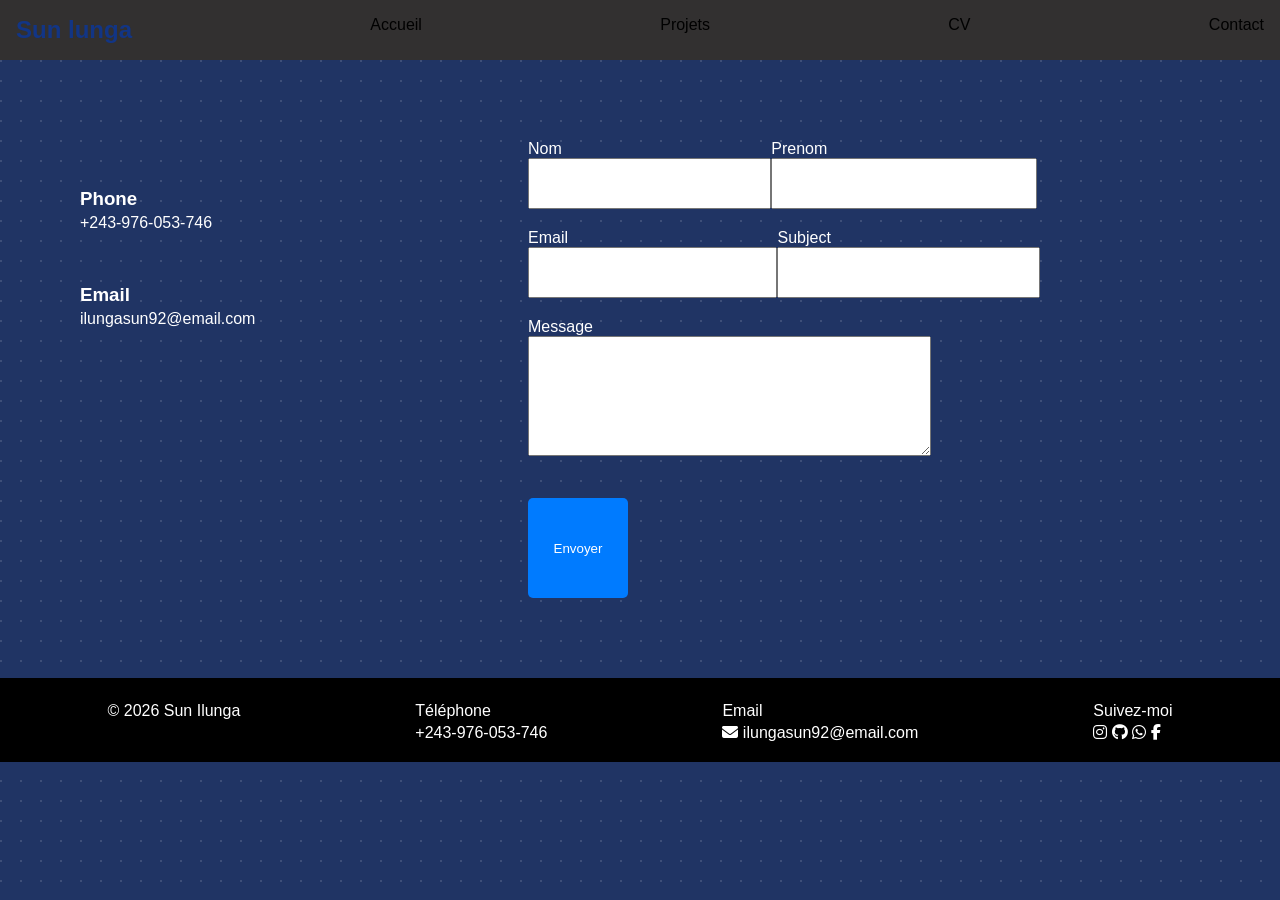
==== contact.html @ 7bef2a4d "Rename Contact.html to contact.html" ====
<!DOCTYPE html>
<html lang="fr">
<head>
    <meta charset="UTF-8">
    <meta name="viewport" content="width=device-width, initial-scale=1.0">
     <link rel="stylesheet" href="style.css">
    <link rel="stylesheet" href="https://cdnjs.cloudflare.com/ajax/libs/font-awesome/6.5.0/css/all.min.css">
    <title>Contact</title>
</head>
<body>
      <header>
    
    <div class="nav">
    <nav>
        <h1>Sun lunga</h1>
        
   <a href="index.html">Accueil</a>
    <a href="projets.html">Projets</a>
    <a href="cv.html">CV</a>
    <a href="contact.html">Contact</a>
        </nav>
    </div>
</header>
<section class="contact-container">

    <!-- LEFT -->
    <div class="contact-info">
        <h3>Phone</h3>
        <p>+243-976-053-746</p>

        <h3>Email</h3>
        <p>ilungasun92@email.com</p>
    </div>

    <!-- RIGHT -->
    <div class="contact-form">
        <div class="row">
            <div>
                <label>Nom</label>
                <input type="text">
            </div>
            <div>
                <label>Prenom</label>
                <input type="text">
            </div>
        </div>

        <div class="row">
            <div>
                <label>Email</label>
                <input type="text">
            </div>
            <div>
                <label>Subject</label>
                <input type="text">
            </div>
        </div>

        <label>Message</label>
        <textarea></textarea>

        <button>Envoyer</button>
    </div>

</section>

<footer>
   <p>© 2026 Sun Ilunga</p>
     <div>
    <p>Téléphone</p>
    <span>+243-976-053-746</span>
  </div>

  <div>
    <p>Email</p>
  <a href="mailto:ilungasun92@email.com">
    <i class="fa-solid fa-envelope"></i> ilungasun92@email.com
  </a>
  </div>

  <div>
    <p>Suivez-moi</p>
    <div class="socials">
   <a href="https://instagram.com/tonprofil" target="_blank" class="icon instagram">
            <i class="fab fa-instagram"></i>
        </a>

        <a href="https://github.com/Sunilunga" target="_blank" class="icon github">
            <i class="fab fa-github"></i>
        </a>
    <a href="https://wa.me/2430976053746" target="_blank" class="icon whatsapp">
            <i class="fab fa-whatsapp"></i>
        </a>

        <a href="https://facebook.com/SUN ILUNGA" target="_blank" class="icon facebook">
            <i class="fab fa-facebook-f"></i>
        </a>
</footer>

    
</body>
</html>
---- style.css ----
* {
  margin: 0;
  padding: 0;
  box-sizing: border-box;
}

.burger {.nav-links a {
    margin-left: 20px;
    text-decoration: none;
    color: white;
}
    display: none;
    font-size: 25px;
    cursor: pointer;
}
@media (max-width: 768px) {

    .nav-links {
        display: none;
        flex-direction: column;
        background-color: #111;
        position: absolute;
        top: 60px;
        right: 0;
        width: 200px;
        padding: 20px;
    }

    .nav-links a {
        margin: 10px 0;
    }

    .burger {
        display: block;
    }

    .nav-links.active {
        display: flex;
    }
}


body {
  font-family: Arial, sans-serif;
    background: var(--bg);
  color: var(--text);
} 

nav {
  display: flex;
  justify-content: space-between;
  padding: 1rem;
  background: #323030;
  color: black;

  }
nav ul {
  display: flex;
  gap: 1rem;
  list-style: none;
}
nav a{
      text-decoration: none;
      color: black;
      transition: 0.3s;
    }
nav a:hover {
color: blue;
}
.hero {
  display: flex;
  align-items: flex-start
  justify-content: space-around;
  padding: 6rem;
  background: #eee;
  color: black;
}
.left img {
   width: 25rem;
  height: 25rem;       /* important pour un cercle parfait */
  border-radius: 50%;  /* rend l'image ronde */
  object-fit: cover;   /* évite que l'image soit déformée */
}

 .btn {
  width: 8rem;
  height: 8rem;
  border-radius: 50%;
  display: flex;
  align-items: center;
  justify-content: center;
  text-align: center;
  font-weight: bold;
  cursor: pointer;
  transition: 0.3s;
  flex-direction: column;
}
.cv {
  background: orange;
  color: white;
}

.projets {
  background: red;
  color: white;
}

.contact {
  background: lightblue;
  color: white;
}
.buttons {
  display: flex;
  align-items: center;
  gap: 20px; /* espace entre les boutons */
  margin-top: 20px;
}
.btn:hover {
  transform: scale(1.1);
}
footer {
  background: black;
  color: white;
  display: flex;
  justify-content: space-around;
  padding: 20px;
}
footer a {
  color: white;
  text-decoration: none;
  transition: 0.3s;
}

footer a:hover {
  color: orange;
}
@media (max-width: 550px) {
  .hero {
    flex-direction: column;
    text-align: center;
  }
}
@media (prefers-color-scheme: light) {
  body {
    background: #fff;
    color: #000;
  }
}
@media (max-width: 300px) {
  .hero {
    flex-direction: column;
    text-align: center;
  }
  body {
    margin: 0;
    font-family: Arial, sans-serif;
    background-color: #2b2b2b;
}
}.container {
    background-color: ;
    margin: 4rem auto;
    padding: 1rem 20px 20px 10px;
    width: 90%;
     line-height: 1.6;
    letter-spacing: 0.3px;
}
.top {
    display: flex;
    justify-content: space-between;
    align-items: center;
}
.name {
    font-size: 1rem;
    color: gray;
    }
    h2, h3 {
    margin-top: 3rem;
    }
    p {
    line-height: 1.6;
}

ul {
    padding-left: 2rem;
}
body {
    background-color: #203464;
    background-image: radial-gradient(circle at 1px 1px, #ffffff22 1px, transparent 0);
    background-size: 20px 20px;
    color: white;
}
.contact-container {
    display: flex;
    justify-content: space-between;
    padding: 5rem;
}

.contact-info {
    width: 30%;
}

.contact-form {
    width: 60%;
}

.row {
    display: flex;
    gap: 2remx;
    margin-bottom: 20px;
}

input {
    width: 100%;
    padding: 1rem;
}

textarea {
    width: 60%;
    height: 120px;
    display: block;
    margin-bottom: 2rem;
}
button {
    width: 100px;
    height: 100px;
    border-radius: 50%;
    background-color: orange;
    border: none;
    cursor: pointer;
}
h1{
  color: #123585;
}
.skills {
    background: linear-gradient(145deg, #020617, #020c1b);
    padding: 40px;
    border-radius: 20px;
    color: white;
    width: 80%;
    margin: 50px auto;
    box-shadow: 0 0 30px rgba(0,0,0,0.5);
}

.skills-header {
    display: flex;
    align-items: center;
    gap: 15px;
    margin-bottom: 30px;
}


.skill {
    margin-bottom: 25px;
}

.skill-top {
    display: flex;
    justify-content: space-between;
    margin-bottom: 8px;
}

.progress {
    width: 100%;
    height: 8px;
    background: #1e293b;
    border-radius: 10px;
    overflow: hidden;
}
.progress-bar {
    height: 100%;
    background: #0ea5e9;
    border-radius: 10px;
    animation: load 2s ease forwards;
}

.html { width: 75%; }
.js { width: 5%; }
.node { width: 5%; }
.sql { width: 5%; }


@keyframes load {
    from {
        width: 0;
    }
}

.skills-double {
    display: flex;
    gap: 3rem;
    width: 90%;
    margin: 5rem auto;
}


.box {
    flex: 1;
    background: linear-gradient(145deg, #020617, #020c1b);
    padding: 30px;
    border-radius: 20px;
    color: white;
    box-shadow: 0 0 30px rgba(0,0,0,0.5);
}


.icon.purple {
    background: #7e22ce;
}

.icon.pink {
    background: #ec4899;
}


.progress-bar.purple {
    background: #9333ea;
}

.progress-bar.pink {
    background: #ec4899;
}

.w85 { width: 85%; }
.w80 { width: 80%; }
.w75 { width: 75%; }
.w65 { width: 65%; }
.w60 { width: 60%; }
.w40 { width: 40%; }
.w30 { width: 30%; }
.w5  { width: 5%; }


@media (max-width: 768px) {
    .skills-double {
        flex-direction: column;
    }
}
.project {
  background-color: rgb(7, 7, 44);
  margin: 20px auto;
  padding: 20px;
  border-radius: 8px;
  width: 80%;
  text-align: center;
}
.project img {
  max-width: 100%;
  border-radius: 5px;
}

button {
  background-color: #007bff;
  color: white;
  border: none;
  padding: 10px 15px;
  margin-top: 10px;
  border-radius: 5px;
  cursor: pointer;
}

button:hover {
  background-color: #0056b3;
}
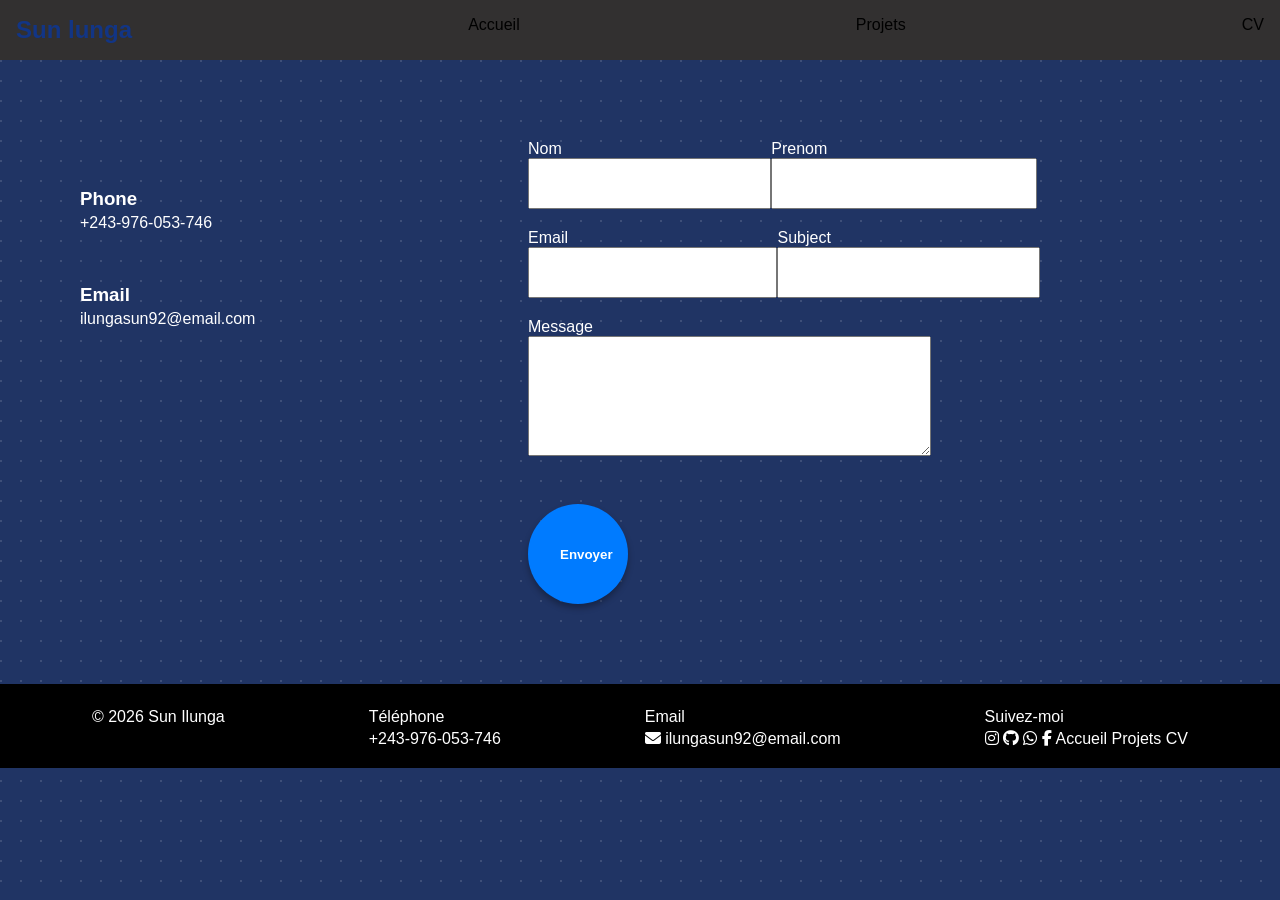
==== commit 45b6e87e: "fix portfolio structure" ====
--- a/contact.html
+++ b/contact.html
@@ -17,7 +17,6 @@
    <a href="index.html">Accueil</a>
     <a href="projets.html">Projets</a>
     <a href="cv.html">CV</a>
-    <a href="contact.html">Contact</a>
         </nav>
     </div>
 </header>
@@ -95,6 +94,12 @@
         <a href="https://facebook.com/SUN ILUNGA" target="_blank" class="icon facebook">
             <i class="fab fa-facebook-f"></i>
         </a>
+        <a href="index.html">Accueil</a>
+    <a href="projets.html">Projets</a>
+    <a href="cv.html">CV</a>
+        </nav>
+
+        </div>
 </footer>
 
     
--- a/style.css
+++ b/style.css
@@ -3,39 +3,27 @@
   padding: 0;
   box-sizing: border-box;
 }
-
-.burger {.nav-links a {
-    margin-left: 20px;
-    text-decoration: none;
-    color: white;
-}
-    display: none;
-    font-size: 25px;
-    cursor: pointer;
-}
-@media (max-width: 768px) {
-
-    .nav-links {
-        display: none;
-        flex-direction: column;
-        background-color: #111;
-        position: absolute;
-        top: 60px;
-        right: 0;
-        width: 200px;
+@media (max-width: 768px) {
+
+    .container {
+        width: 95%;
         padding: 20px;
     }
 
-    .nav-links a {
-        margin: 10px 0;
-    }
-
-    .burger {
-        display: block;
-    }
-
-    .nav-links.active {
-        display: flex;
+    section {
+        padding: 4rem 2remx;
+    }
+}
+
+@media (max-width: 768px) {
+
+    .skills {
+        width: 95%;
+        padding: 20px;
+    }
+
+    .skills-double {
+        flex-direction: column;
     }
 }
 
@@ -77,9 +65,9 @@
 }
 .left img {
    width: 25rem;
-  height: 25rem;       /* important pour un cercle parfait */
-  border-radius: 50%;  /* rend l'image ronde */
-  object-fit: cover;   /* évite que l'image soit déformée */
+  height: 25rem;       
+  border-radius: 50%; 
+  object-fit: cover;   
 }
 
  .btn {
@@ -228,6 +216,35 @@
     border: none;
     cursor: pointer;
 }
+
+
+@media (max-width: 768px) {
+
+    .contact-container {
+        flex-direction: column;
+        gap: 30px;
+    }
+
+    .contact-info,
+    .contact-form {
+        width: 100%;
+    }
+
+    .row {
+        flex-direction: column;
+    }
+
+    textarea {
+        width: 100%;
+    }
+
+    button {
+        width: 8rem;
+        height: 8rem;
+        margin: auto;
+        display: block;
+    }
+}
 h1{
   color: #123585;
 }
@@ -263,7 +280,7 @@
     width: 100%;
     height: 8px;
     background: #1e293b;
-    border-radius: 10px;
+    border-radius: 1rem;
     overflow: hidden;
 }
 .progress-bar {
@@ -320,14 +337,13 @@
     background: #ec4899;
 }
 
-.w85 { width: 85%; }
+.w85 { width: 8%; }
 .w80 { width: 80%; }
 .w75 { width: 75%; }
 .w65 { width: 65%; }
 .w60 { width: 60%; }
 .w40 { width: 40%; }
-.w30 { width: 30%; }
-.w5  { width: 5%; }
+.w30  { width: 30%; }
 
 
 @media (max-width: 768px) {
@@ -337,27 +353,69 @@
 }
 .project {
   background-color: rgb(7, 7, 44);
-  margin: 20px auto;
-  padding: 20px;
+  margin: 2rem auto;
+  padding: 2rem;
   border-radius: 8px;
-  width: 80%;
+  width: 35%;
   text-align: center;
 }
 .project img {
   max-width: 100%;
-  border-radius: 5px;
-}
-
+  border-radius: 1rem;
+}
 button {
   background-color: #007bff;
   color: white;
   border: none;
-  padding: 10px 15px;
-  margin-top: 10px;
-  border-radius: 5px;
+  padding: 1rem 2rem;
+  margin-top: 1rem;
+  border-radius: 5rem; /
   cursor: pointer;
+  font-weight: bold;
+ 
+  box-shadow: 0 4px 6px rgba(0,0,0,0.3);
 }
 
 button:hover {
   background-color: #0056b3;
+  transform: scale(1.05); /* petit zoom au survol */
+}
+
+
+
+@media (max-width: 768px) {
+
+    .footer {
+        flex-direction: column;
+        text-align: center;
+        gap: 1rem;
+    }
+}
+.burger {
+    display: none;
+    font-size: 2rem;
+    cursor: pointer;
+}
+
+/* mobile */
+@media (max-width: 768px) {
+
+    .nav-links {
+        display: none;
+        flex-direction: column;
+        background: #111;
+        position: absolute;
+        top: 60px;
+        right: 0;
+        width: 200px;
+        padding: 20px;
+    }
+
+    .nav-links.active {
+        display: flex;
+    }
+
+    .burger {
+        display: block;
+    }
 }
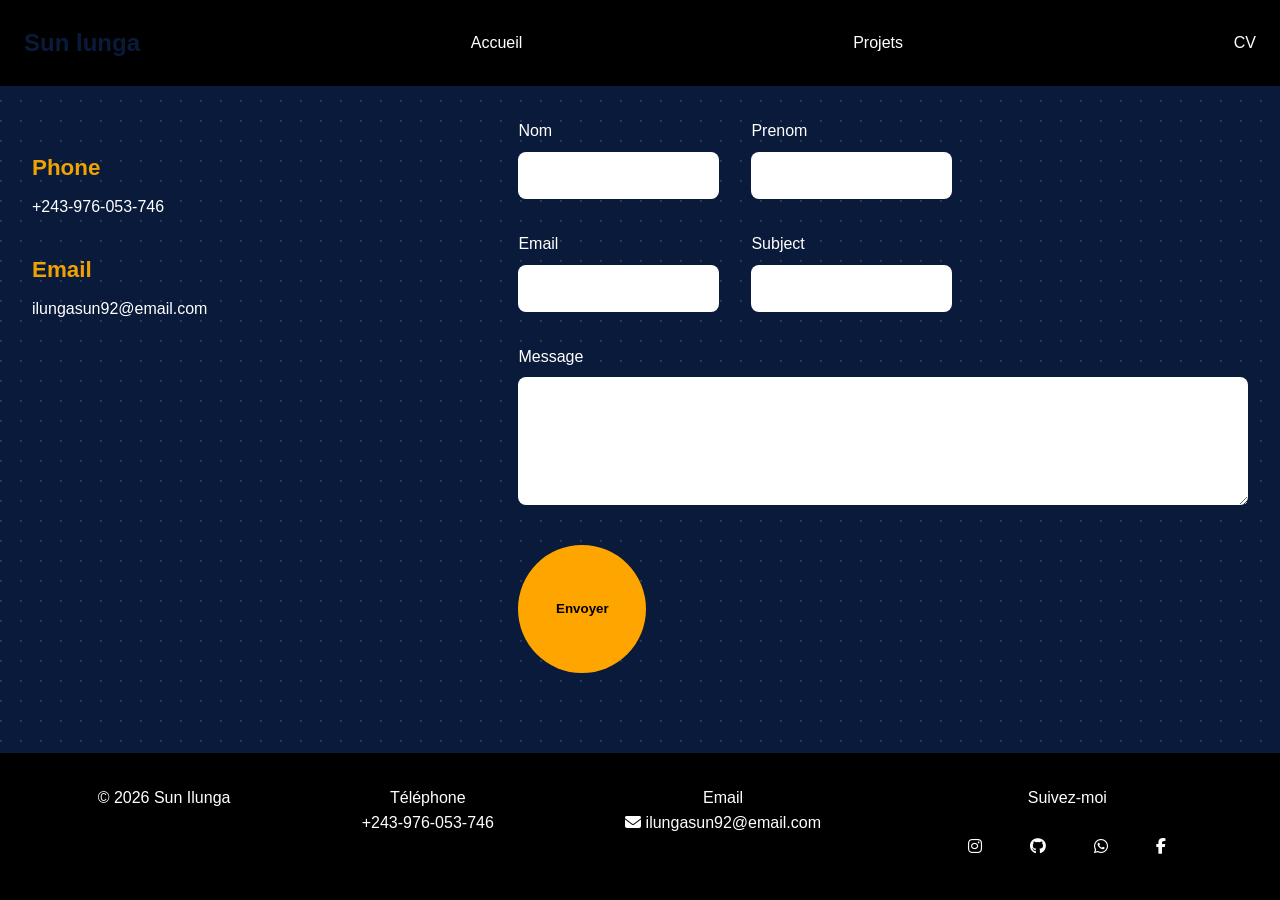
==== commit 68b8c443: "Improve responsive design: fix projects button, CV progress bars, and contact footer" ====
--- a/contact.html
+++ b/contact.html
@@ -94,9 +94,7 @@
         <a href="https://facebook.com/SUN ILUNGA" target="_blank" class="icon facebook">
             <i class="fab fa-facebook-f"></i>
         </a>
-        <a href="index.html">Accueil</a>
-    <a href="projets.html">Projets</a>
-    <a href="cv.html">CV</a>
+       
         </nav>
 
         </div>
--- a/style.css
+++ b/style.css
@@ -2,44 +2,22 @@
   margin: 0;
   padding: 0;
   box-sizing: border-box;
-}
-@media (max-width: 768px) {
-
-    .container {
-        width: 95%;
-        padding: 20px;
-    }
-
-    section {
-        padding: 4rem 2remx;
-    }
-}
-
-@media (max-width: 768px) {
-
-    .skills {
-        width: 95%;
-        padding: 20px;
-    }
-
-    .skills-double {
-        flex-direction: column;
-    }
-}
-
-
+
+}
 body {
   font-family: Arial, sans-serif;
-    background: var(--bg);
-  color: var(--text);
-} 
+  background-color: #0a1a3a;
+  color: white;
+  line-height: 1.6;
+   background-image: radial-gradient(circle at 1px 1px, #ffffff22 1px, transparent 0);
+  background-size: 20px 20px; 
+}
 
 nav {
   display: flex;
   justify-content: space-between;
   padding: 1rem;
   background: #323030;
-  color: black;
 
   }
 nav ul {
@@ -55,9 +33,12 @@
 nav a:hover {
 color: blue;
 }
+h1{
+  color: #0a1a3a;
+}
 .hero {
   display: flex;
-  align-items: flex-start
+  align-items: flex-start;
   justify-content: space-around;
   padding: 6rem;
   background: #eee;
@@ -69,50 +50,66 @@
   border-radius: 50%; 
   object-fit: cover;   
 }
-
- .btn {
+.buttons {
+  display: flex;
+  align-items: center;
+  gap: 2rem;
+  margin-top: 2rem;
+}
+
+.btn {
   width: 8rem;
   height: 8rem;
   border-radius: 50%;
   display: flex;
   align-items: center;
   justify-content: center;
-  text-align: center;
+  color: black;
+  text-decoration: none;
   font-weight: bold;
-  cursor: pointer;
-  transition: 0.3s;
-  flex-direction: column;
-}
-.cv {
-  background: orange;
-  color: white;
-}
-
-.projets {
-  background: red;
-  color: white;
-}
-
-.contact {
-  background: lightblue;
-  color: white;
-}
-.buttons {
-  display: flex;
-  align-items: center;
-  gap: 20px; /* espace entre les boutons */
-  margin-top: 20px;
-}
+  transition: transform 0.3s;
+}
+.btn-yellow {
+  background: #EEA302;
+}
+
+.btn-red {
+  background: #E13B25;
+  color: white;
+}
+
+.btn-blue {
+  background: #80D8DA;
+  color: white;
+}
+
 .btn:hover {
   transform: scale(1.1);
 }
+
+.nav-links {
+  display: flex;
+  gap: 1rem;
+  width: 100%;
+
+}
+
+.burger {
+  display: none;
+  font-size: 2rem;
+  cursor: pointer;
+  color: white;
+}
 footer {
   background: black;
   color: white;
   display: flex;
   justify-content: space-around;
-  padding: 20px;
-}
+  flex-wrap: wrap;
+  padding: 2rem;
+  text-align: center;
+}
+
 footer a {
   color: white;
   text-decoration: none;
@@ -122,300 +119,523 @@
 footer a:hover {
   color: orange;
 }
-@media (max-width: 550px) {
-  .hero {
-    flex-direction: column;
-    text-align: center;
-  }
-}
-@media (prefers-color-scheme: light) {
-  body {
-    background: #fff;
-    color: #000;
-  }
-}
-@media (max-width: 300px) {
-  .hero {
-    flex-direction: column;
-    text-align: center;
-  }
-  body {
-    margin: 0;
-    font-family: Arial, sans-serif;
-    background-color: #2b2b2b;
-}
-}.container {
-    background-color: ;
-    margin: 4rem auto;
-    padding: 1rem 20px 20px 10px;
-    width: 90%;
-     line-height: 1.6;
-    letter-spacing: 0.3px;
-}
-.top {
-    display: flex;
-    justify-content: space-between;
-    align-items: center;
-}
+
+.socials {
+  display: flex;
+  gap: 1rem;
+  justify-content: center;
+  margin-top: 1rem;
+}
+nav {
+  display: flex;
+  justify-content: space-between;
+  align-items: center;
+  padding: 1.5rem;
+  background: #000;
+  color: white;
+}
+
+nav h1 {
+  font-size: 1.5rem;
+}
+
+nav a {
+  text-decoration: none;
+  color: white;
+  margin-left: 1rem;
+  transition: 0.3s;
+}
+
+nav a:hover {
+  color: #0713f1;
+}
+
+.container {
+  background: #112b57;
+  margin: 3rem auto;
+  padding: 2rem;
+  width: 90%;
+  border-radius: 1rem;
+  box-shadow: 0 0.4rem 1rem rgba(0,0,0,0.5);
+}
+
+.top h2 {
+  font-size: 2rem;
+  margin-bottom: 0.5rem;
+}
+
 .name {
-    font-size: 1rem;
-    color: gray;
-    }
-    h2, h3 {
-    margin-top: 3rem;
-    }
-    p {
-    line-height: 1.6;
+  font-size: 1rem;
+  color: #ccc;
+}
+
+
+.info p {
+  margin: 0.5rem 0;
+}
+
+
+h3 {
+  margin-top: 2rem;
+  font-size: 1.4rem;
+  color: #EEA302;
 }
 
 ul {
-    padding-left: 2rem;
-}
-body {
-    background-color: #203464;
-    background-image: radial-gradient(circle at 1px 1px, #ffffff22 1px, transparent 0);
-    background-size: 20px 20px;
-    color: white;
+  margin: 1rem 0;
+  padding-left: 2rem;
+}
+
+
+.skills {
+  background: linear-gradient(145deg, #020617, #020c1b);
+  padding: 2rem;
+  border-radius: 1rem;
+  margin: 2rem 0;
+}
+
+.skills-header {
+  display: flex;
+  align-items: center;
+  gap: 1rem;
+  margin-bottom: 1.5rem;
+}
+
+.icon {
+  color: white;
+  padding: 0.5rem 1rem;
+  border-radius: 0.5rem;
+}
+
+.skill {
+  margin-bottom: 1.5rem;
+}
+
+.skill-top {
+  display: flex;
+  justify-content: space-between;
+  margin-bottom: 0.5rem;
+}
+
+.progress {
+  width: 100%;
+  height: 0.8rem;
+  background: #1e293b;
+  border-radius: 1rem;
+  overflow: hidden;
+}
+
+.progress-bar {
+ height: 100%;
+  border-radius: 1rem;
+  transform: scaleX(0);           
+  transform-origin: left;           
+  animation: fillBar 2s ease forwards;
+}
+h2 {
+  text-align: center;
+  font-size: 2rem;
+  margin: 2rem 0;
+  color: #EEA302;
+}
+h2 {
+  text-align: center;
+  font-size: 2rem;
+  margin: 2rem 0;
+  color: #EEA302;
+}
+
+h2 {
+  text-align: center;
+  font-size: 2rem;
+  margin: 2rem 0;
+  color: #EEA302;
+}
+
+main {
+  display: flex;
+  flex-direction: column;  
+  gap: 2rem;
+  padding: 2rem;
+}
+
+.project {
+  background-color: #112b57;
+  border-radius: 1rem;
+  padding: 2rem;
+  text-align: center;
+  box-shadow: 0 0.4rem 0.8rem rgba(0,0,0,0.3);
+}
+
+.project img {
+  width: 100%;
+  max-width: 30rem;
+  border-radius: 0.8rem;
+  margin-bottom: 1rem;
+}
+
+.project h2 {
+  font-size: 1.4rem;
+  margin-bottom: 1rem;
+  color: #fff;
+}
+
+.project p {
+  font-size: 1rem;
+  margin-bottom: 1.5rem;
+}
+
+.project button {
+  background-color: #007bff;
+  color: white;
+  border: none;
+  padding: 0.8rem 2rem;
+  border-radius: 2rem;
+  font-size: 1rem;
+  cursor: pointer;
+  transition: transform 0.3s, background-color 0.3s;
+}
+
+.project button:hover {
+  background-color: #0056b3;
+  transform: scale(1.05);
 }
 .contact-container {
-    display: flex;
-    justify-content: space-between;
-    padding: 5rem;
+  display: flex;
+  justify-content: space-between;
+  gap: 2rem;     
+  padding: 2rem; 
 }
 
 .contact-info {
-    width: 30%;
+  width: 30%;
+}
+
+.contact-info h3 {
+  margin-bottom: 0.5rem;
+}
+
+.contact-info p {
+  margin-bottom: 1.5rem; 
 }
 
 .contact-form {
-    width: 60%;
+  width: 60%;
 }
 
 .row {
-    display: flex;
-    gap: 2remx;
-    margin-bottom: 20px;
-}
-
-input {
-    width: 100%;
-    padding: 1rem;
+  display: flex;
+  gap: 2rem;
+  margin-bottom: 2rem;    
+}
+
+label {
+  display: block;
+  margin-bottom: 0.5rem;
+}
+
+input, textarea {
+  width: 100%;
+  padding: 1rem;
+  border-radius: 0.5rem;
+  border: none;
 }
 
 textarea {
-    width: 60%;
-    height: 120px;
-    display: block;
-    margin-bottom: 2rem;
-}
+  height: 8rem;
+  margin-bottom: 2rem;
+}
+
+/* Bouton */
 button {
-    width: 100px;
-    height: 100px;
-    border-radius: 50%;
-    background-color: orange;
-    border: none;
-    cursor: pointer;
-}
-
-
-@media (max-width: 768px) {
-
-    .contact-container {
-        flex-direction: column;
-        gap: 30px;
-    }
-
-    .contact-info,
-    .contact-form {
-        width: 100%;
-    }
-
-    .row {
-        flex-direction: column;
-    }
-
-    textarea {
-        width: 100%;
-    }
-
-    button {
-        width: 8rem;
-        height: 8rem;
-        margin: auto;
-        display: block;
-    }
-}
-h1{
-  color: #123585;
-}
-.skills {
-    background: linear-gradient(145deg, #020617, #020c1b);
-    padding: 40px;
-    border-radius: 20px;
-    color: white;
-    width: 80%;
-    margin: 50px auto;
-    box-shadow: 0 0 30px rgba(0,0,0,0.5);
-}
-
-.skills-header {
-    display: flex;
-    align-items: center;
-    gap: 15px;
-    margin-bottom: 30px;
-}
-
-
-.skill {
-    margin-bottom: 25px;
-}
-
-.skill-top {
-    display: flex;
-    justify-content: space-between;
-    margin-bottom: 8px;
-}
-
-.progress {
-    width: 100%;
-    height: 8px;
-    background: #1e293b;
-    border-radius: 1rem;
-    overflow: hidden;
-}
-.progress-bar {
-    height: 100%;
-    background: #0ea5e9;
-    border-radius: 10px;
-    animation: load 2s ease forwards;
-}
-
-.html { width: 75%; }
-.js { width: 5%; }
-.node { width: 5%; }
-.sql { width: 5%; }
-
-
-@keyframes load {
-    from {
-        width: 0;
-    }
-}
-
-.skills-double {
-    display: flex;
-    gap: 3rem;
-    width: 90%;
-    margin: 5rem auto;
-}
-
-
-.box {
-    flex: 1;
-    background: linear-gradient(145deg, #020617, #020c1b);
-    padding: 30px;
-    border-radius: 20px;
-    color: white;
-    box-shadow: 0 0 30px rgba(0,0,0,0.5);
-}
-
-
-.icon.purple {
-    background: #7e22ce;
-}
-
-.icon.pink {
-    background: #ec4899;
-}
-
-
-.progress-bar.purple {
-    background: #9333ea;
-}
-
-.progress-bar.pink {
-    background: #ec4899;
-}
-
-.w85 { width: 8%; }
-.w80 { width: 80%; }
-.w75 { width: 75%; }
-.w65 { width: 65%; }
-.w60 { width: 60%; }
-.w40 { width: 40%; }
-.w30  { width: 30%; }
-
-
-@media (max-width: 768px) {
-    .skills-double {
-        flex-direction: column;
-    }
-}
-.project {
-  background-color: rgb(7, 7, 44);
-  margin: 2rem auto;
-  padding: 2rem;
-  border-radius: 8px;
-  width: 35%;
-  text-align: center;
-}
-.project img {
-  max-width: 100%;
-  border-radius: 1rem;
-}
-button {
-  background-color: #007bff;
-  color: white;
+  width: 8rem;
+  height: 8rem;
+  border-radius: 50%;
+  background-color: orange;
   border: none;
-  padding: 1rem 2rem;
-  margin-top: 1rem;
-  border-radius: 5rem; /
   cursor: pointer;
   font-weight: bold;
- 
-  box-shadow: 0 4px 6px rgba(0,0,0,0.3);
+  transition: transform 0.3s;
 }
 
 button:hover {
-  background-color: #0056b3;
-  transform: scale(1.05); /* petit zoom au survol */
-}
-
-
+  transform: scale(1.1);
+}
+
+
+.socials {
+  display: flex;
+  gap: 1rem;
+  justify-content: center;
+  margin-top: 1rem;
+}
+@keyframes fillBar {
+  to {
+    transform: scaleX(1);            
+  }
+}
+
+.html { width: 75%; background: #0ea5e9; }
+.js { width: 5%; background: #facc15; }
+.node { width: 5%; background: #22c55e; }
+.sql { width: 5%; background: #ef4444; }
+
+
+.skills-double {
+  display: flex;
+  gap: 2rem;
+  margin: 2rem 0;
+}
+
+.box {
+  flex: 1;
+  background: #1e293b;
+  padding: 2rem;
+  border-radius: 1rem;
+}
+
+.icon.purple { background: #9333ea; }
+.icon.pink { background: #ec4899; }
+
+.progress-bar.purple { background: #9333ea; }
+.progress-bar.pink { background: #ec4899; }
+
+.w85 { width: 8%; }
+.w80 { width: 75%; }
+.w75 { width: 75%; }
+.w65 { width: 60%; }
+.w60 { width: 55%; }
+.w40 { width: 40%; }
+.w30 { width: 30%; }
+
+
+footer {
+  background: black;
+  color: white;
+  display: flex;
+  justify-content: space-around;
+  flex-wrap: wrap;
+  padding: 2rem;
+  text-align: center;
+  
+  width: 100%;
+  margin-top: 3rem;
+}
+
+footer a {
+  color: white;
+  text-decoration: none;
+  transition: 0.3s;
+}
+
+footer a:hover {
+  color: orange;
+}
+
+.socials {
+  display: flex;
+  gap: 1rem;
+  justify-content: center;
+  margin-top: 1rem;
+}
 
 @media (max-width: 768px) {
-
-    .footer {
-        flex-direction: column;
-        text-align: center;
-        gap: 1rem;
-    }
-}
-.burger {
+  
+  .container {
+    width: 95%;
+    padding: 2rem;
+  }
+
+  section {
+    padding: 4rem 2rem;
+  }
+
+   .hero {
+    flex-direction: column;  
+    text-align: center;
+    padding: 3rem 1rem;
+  }
+
+  .left img {
+    width: 12rem;
+    height: 12rem;
+    border-radius: 50%;
+    margin-bottom: 1.5rem;
+  }
+
+  .right h1 {
+    font-size: 2rem;
+    margin-bottom: 1rem;
+  }
+
+  .right h3 {
+    font-size: 1.5rem;
+    margin-bottom: 1rem;
+  }
+
+  .right p {
+    font-size: 1rem;
+    line-height: 1.6;
+    padding: 0 1rem;
+  }
+
+  .buttons {
+    flex-direction: column;
+    align-items: center;
+    gap: 1rem;
+    margin-top: 1.5rem;
+  }
+
+  .btn {
+    width: 80%;
+    max-width: 20rem;
+    height: 3.5rem;
+    border-radius: 1rem;
+    font-size: 1rem;
+    text-align: center;
+  }
+
+  nav {
+    flex-direction: column;
+    align-items: center;
+    gap: 1rem;
+  }
+
+  .nav-links {
     display: none;
+    flex-direction: column;
+    background: #111;
+    position: absolute;
+    top: 6rem;
+    right: 0;
+    width: 20rem;
+    padding: 1rem;
+  }
+
+  .menu-toggle:checked ~ .nav-links {
+    display: flex;
+  }
+
+  .burger {
+    display: block;
     font-size: 2rem;
     cursor: pointer;
-}
-
-/* mobile */
-@media (max-width: 768px) {
-
-    .nav-links {
-        display: none;
-        flex-direction: column;
-        background: #111;
-        position: absolute;
-        top: 60px;
-        right: 0;
-        width: 200px;
-        padding: 20px;
-    }
-
-    .nav-links.active {
-        display: flex;
-    }
-
-    .burger {
-        display: block;
-    }
-}+    color: white;
+  }
+
+  .menu-toggle {
+    display: none;
+  }
+
+  nav a {
+    display: block;
+    padding: 1rem;
+    font-size: 1rem;
+  }
+
+  .projects {
+    grid-template-columns: 1fr;  
+    padding: 2rem;
+    gap: 2rem;
+  }
+
+  .project-card {
+    padding: 1.5rem;
+  }
+
+  .project-card h3 {
+    font-size: 1.4rem;
+  }
+
+  .project-card p {
+    font-size: 0.9rem;
+    padding: 0 1rem;
+  }
+
+  .project-card button {
+    width: 80%;
+    max-width: 20rem;
+    height: 3rem;
+    font-size: 1rem;
+    border-radius: 1rem;
+  }
+  .project button {
+  width: 90%;
+  max-width: 18rem;
+  height: 3rem;
+  font-size: 1rem;
+  border-radius: 1rem;
+  display: block;
+  margin: 1rem auto;
+}
+
+  footer {
+    flex-direction: column;
+    align-items: center;
+    text-align: center;
+    padding: 2rem 1rem;
+    gap: 1rem;
+  }
+
+  footer div {
+    margin: 1rem;
+  }
+
+  .socials {
+    display: flex;
+    gap: 1rem;
+    justify-content: center;
+    margin-top: 1rem;
+  }
+
+  .contact-container {
+    flex-direction: column;
+    gap: 2rem;
+    padding: 2rem;
+  }
+
+  .contact-info,
+  .contact-form {
+    width: 100%;
+  }
+
+  .row {
+    flex-direction: column;
+  }
+
+  textarea {
+    width: 100%;
+  }
+
+  button {
+    width: 8rem;
+    height: 3rem;
+    margin: auto;
+    display: block;
+    border-radius: 1rem;
+  }
+  
+.skills-double {
+  flex-direction: column;
+  gap: 1.5rem;
+}
+
+.box {
+  width: 100%;
+  padding: 1.5rem;
+}
+
+.skill-top {
+  flex-direction: row;
+  justify-content: space-between;
+  font-size: 0.9rem;
+}
+
+.progress {
+  height: 0.6rem;
+}
+
+.progress-bar {
+  height: 100%;
+}
+} 
